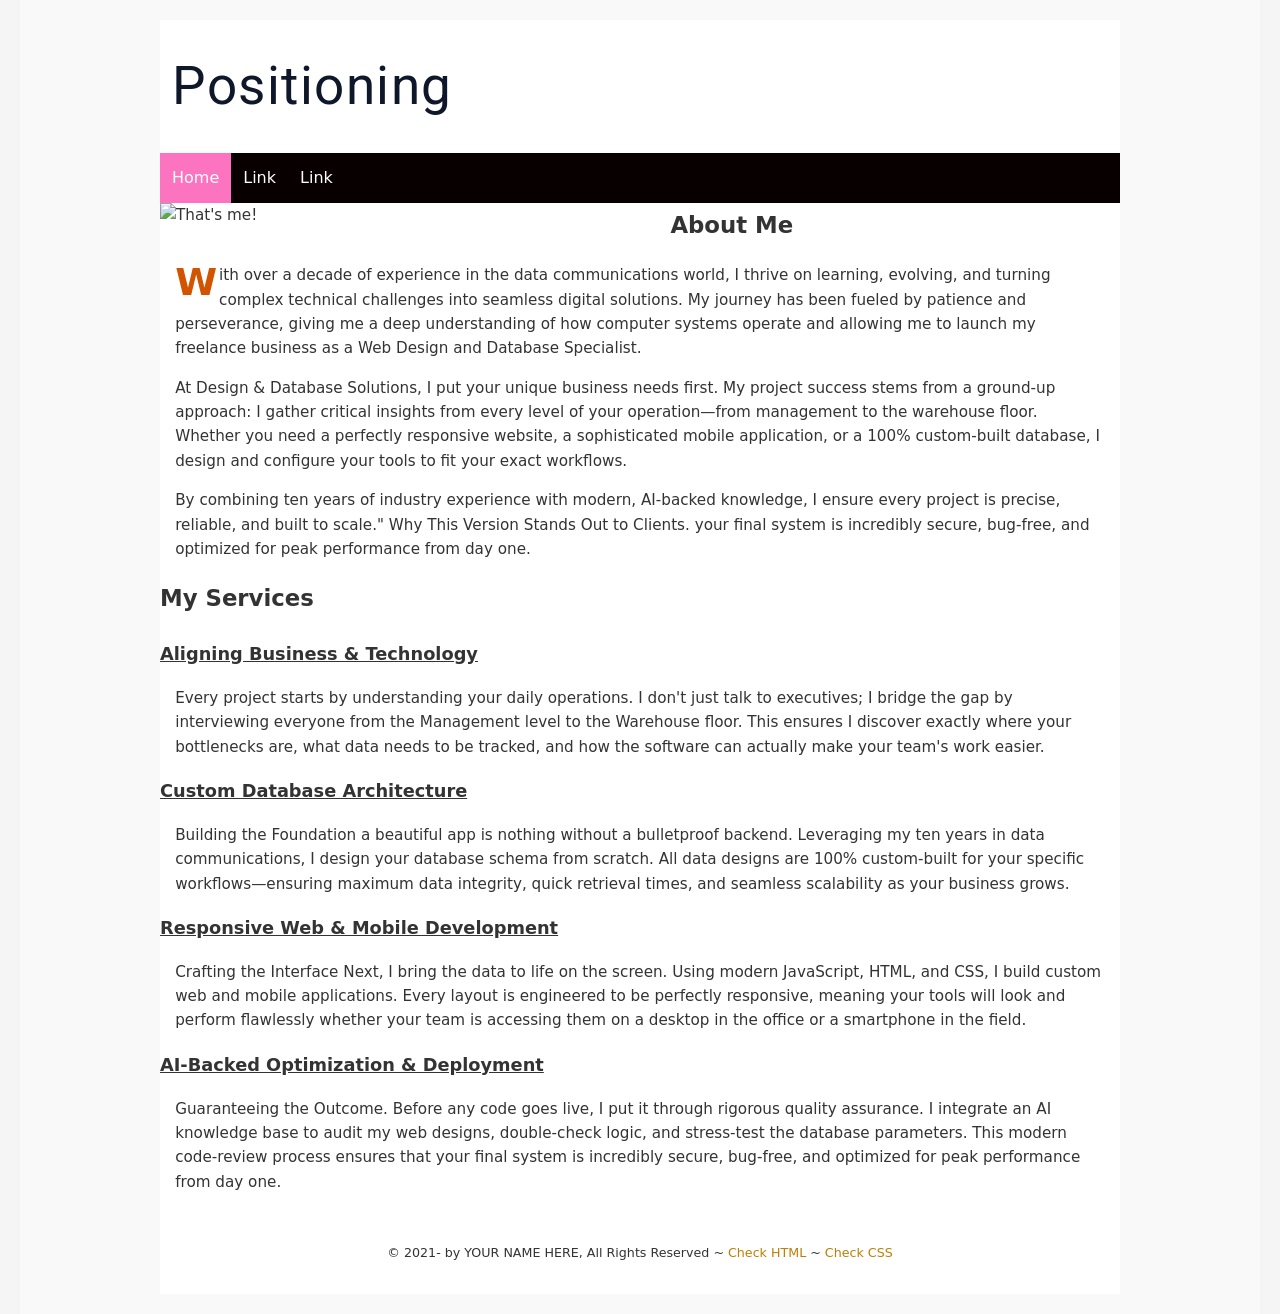
==== index.html @ ae60fa04 "saving" ====
<!DOCTYPE html>
<html lang="en">
 <head>
     <title>Positioning</title>
  <meta charset="utf-8">
  <meta name="viewport" content="width=device-width">
  <link rel="stylesheet" href="css/main.css">
  <link rel="stylesheet" href="css/nav.css">
  <link rel="stylesheet" href="css/forms.css">
  <link href="https://fonts.googleapis.com/css2?family=Roboto:wght@300;400;700&display=swap" rel="stylesheet">
  <link rel="icon" href="data:image/svg+xml,<svg xmlns=%22http://www.w3.org/2000/svg%22 viewBox=%220 0 100 100%22><text y=%22.9em%22 font-size=%2290%22>🚀</text></svg>">
        <style>
        /* start google font style */
        h1 {
            font-family: 'Roboto', sans-serif;
            font-size: 3.5rem; /* Needs to be larger because it's a condensed font */
            color: #0f172a;
            letter-spacing: 1.5px; /* Spaces out the all-caps look nicely */
        }
        /* end google font style */
        </style>
 </head>
 <body>
     <header>
     <h1 class="page-header">Positioning</h1>
        <nav class="topnav" id="myTopnav">
            <a href="index.html" class="active">Home</a>
            <a href="#">Link</a>
            <a href="#">Link</a>
            <a href="javascript:void(0);" class="icon" onclick="myFunction()">&#9776;</a>
        </nav>
     </header>
     
   <main class="wrapper">

      <picture class="profile">
                    <source media="(min-width: 1200px)" srcset="images/1758315293911.jpg">
                    <source media="(min-width: 501px)" srcset="images/photo.caribe.jpeg">
                    <img src="images/IMG_20251014_123847440.jpg" alt="That's me!">
                </picture> 
        <section id = "about">          
        <h2 class="subheader">About Me</h2>

                <div class="first-word">
                <p> With over a decade of experience in the data communications world, I thrive on learning, evolving, and turning complex technical challenges
               into seamless digital solutions. My journey has been fueled by patience and perseverance, giving me a deep understanding of how computer systems
               operate and allowing me to launch my freelance business as a Web Design and Database Specialist.</p>
                </div>
               <p>At Design & Database Solutions,
               I put your unique business needs first. My project success stems from a ground-up approach: I gather critical insights
               from every level of your operation—from management to the warehouse floor. Whether you need a perfectly responsive website,
               a sophisticated mobile application, or a 100% custom-built database, I design and configure your tools to fit your exact workflows. </p> 
               <p>By combining ten years of industry experience with modern, AI-backed knowledge, I ensure every project is precise, reliable, and built to scale."
               Why This Version Stands Out to Clients. your final system is incredibly secure, bug-free, and optimized for peak performance from day one.</p>            
        </section> 

        <section id = "services">
        <h2 class="subheader">My Services</h2>
                      
            <h3>Aligning Business & Technology</h3>  

      	    <p> Every project starts by understanding your daily operations. I don't just talk to executives; I bridge the gap by interviewing everyone from
            the Management level to the Warehouse floor. This ensures I discover exactly where your bottlenecks are, what data needs to be tracked, and 
            how the software can actually make your team's work easier.</p>            
            

            <h3>Custom Database Architecture</h3>

            <p>Building the Foundation a beautiful app is nothing without a bulletproof backend. Leveraging my ten years in data communications,
            I design your database schema from scratch. All data designs are 100% custom-built for your specific workflows—ensuring maximum data integrity,
            quick retrieval times, and seamless scalability as your business grows.</p>

 	        <h3>Responsive Web & Mobile Development</h3>

	        <p> Crafting the Interface 	Next, I bring the data to life on the screen. Using modern JavaScript, HTML, and CSS, I build custom web and mobile applications.
            Every layout is engineered to be perfectly responsive, meaning your tools will look and perform flawlessly whether your team is accessing them on
            a desktop in the office or a smartphone in the field.</p>

            <h3>AI-Backed Optimization & Deployment</h3>

            <p> Guaranteeing the Outcome. Before any code goes live, I put it through rigorous quality assurance. I integrate an AI knowledge base to audit
            my web designs, double-check logic, and stress-test the database parameters. This modern code-review process ensures that your final
            system is incredibly secure, bug-free, and optimized for peak performance from day one.</p> 
        </div>
        </section>    
   
 
    <footer>
      <p><small>&copy; 2021-<span id="this-year"></span> by 
          YOUR NAME HERE, All Rights Reserved ~ 
          <a id="html-checker" href="#" target="_blank">Check HTML</a> ~ 
          <a id="css-checker" href="#" target="_blank">Check CSS</a></small>
     </p>
    </footer>
  </main>
  <script src="js/main.js"></script>   
 </body>
</html>
---- css/main.css ----
/* Global rules */

@import url('https://fonts.googleapis.com/css?family=Quicksand|Spectral');

/* Global rules */

html {
  background-color: whitesmoke;
  font-size: 0.95em;
}

body {
  font-family:
    system-ui,
    -apple-system,
    sans-serif;
  line-height: 1.6;
  background-color: #f9f9f9;
  color: #333;
  margin: 0 auto;
  padding: 20px;
  max-width: 1200px;
}

::selection {
  color: #000;
  background: #ff0;
}

h1 {
  font-weight: normal;
  margin: auto;
  background: #fff;
  line-height: 2.5em;
}

main.wrapper {
  background-color: white;
  overflow: auto;
}

p {
  margin: 1em; /* Top Right Bottom Left (TRBL) */
}
.first-word p::first-letter {
  font-size: 2.5em;
  font-weight: bold;
  float: left;
  margin-right: 2px;
  color: #d35400; /* Using an orange tone to match your preferred theme */
  line-height: 1;
}

h2{
  font-weight:bold;
  margin:auto;
  line-height: 2em;
}


h3{
  font:bold;
  text-decoration-line: underline;
}

a {
  color: rgb(189, 127, 5);
  text-decoration: none;
}

a:hover {
  color: whitesmoke;
  background-color: rgb(189, 127, 5);
  text-decoration: none;
}

footer {
  clear: both;
  text-align: center;
  padding: 1em;
}

/* end global rules */

/* Responsive rules */

/* DESKTOP */
@media all and (min-width: 1200px) {
  main.wrapper {
    width: 80%;
    margin: auto;
  }

  h1 {
    width: 79%;
    padding-left: 1%;
  }

  picture.profile img {
    width: 50%;
    float: left;
    margin-right: 2em;
  }
}

/* TABLET */
@media all and (min-width: 501px) and (max-width: 1199px) {
  main.wrapper {
    width: 90%;
    margin: auto;
  }

  h1 {
    width: 89%;
    padding-left: 1%;
  }

  picture.profile img {
    width: 50%;
    float: right;
    margin-left: 1em;
  }
}

/* PHONE */
@media all and (max-width: 500px) {
  main.wrapper {
    width: 100%;
  }

  h1 {
    width: 99%;
    padding-left: 1%;
  }

  picture.profile img {
    width: 100%;
  }
}

/* start project container rules */

.projects-container {
  max-width: 900px; /* Keeps things readable on desktop */
  margin: 0 auto;
  padding: 20px;
}

/* The Main Project Card Wrapper */
.project-card {
  display: flex;
  flex-direction: row; /* Default layout: Image left, text right */
  align-items: center;
  gap: 30px;
  background: #ffffff;
  border: 1px solid #e2e8f0;
  border-radius: 12px; /* Smooth rounded corners */
  padding: 24px;
  margin-bottom: 30px;
  box-shadow: 0 4px 6px -1px rgba(0, 0, 0, 0.05);
  transition: transform 0.2s ease;
}

.project-card:hover {
  transform: translateY(-2px); /* Subtle interaction cue */
}

/* The Magic Mirror: Automatically alternate left/right layout */
.project-card:nth-child(even) {
  flex-direction: row-reverse; /* Flips the order for every second card */
}

/* Image Control Group */
.project-image {
  flex-shrink: 0; /* Prevents text from squeezing the image container */
}

.project-image img {
  width: 150px;
  height: 150px;
  object-fit: cover; /* Forces screenshots to crop nicely instead of squishing */
  border-radius: 8px;
  border: 1px solid #cbd5e1;
}

/* Content & CTA Link Elements */
.project-content {
  flex-grow: 1;
}

.project-content h2 {
  margin-top: 0;
  color: #1e293b;
}

.project-links {
  margin-top: 20px;
  display: flex;
  gap: 12px;
}

/* Flexible, clean Button styles */
.btn {
  display: inline-block;
  text-decoration: none;
  padding: 8px 16px;
  border-radius: 6px;
  font-size: 0.9rem;
  font-weight: 500;
  transition: background-color 0.2s;
}

.demo-btn {
  background-color: rgb(189, 127, 5);
  color: #ffffff;
}

.demo-btn:hover {
  background-color: rgb(95, 95, 95);
}

.repo-btn {
  background-color: #f1f5f9;
  color: #334155;
  border: 1px solid #cbd5e1;
}

.repo-btn:hover {
  background-color: rgb(95, 95, 95);
}

/* Responsive Overrides: If screen is small, stack everything vertically */
@media (max-width: 650px) {
  .project-card,
  .project-card:nth-child(even) {
    flex-direction: column;
    text-align: center;
  }

  .project-links {
    justify-content: center;
  }
}

/* end project container rules */
---- css/nav.css ----
/* Global rules */
/* Global rules */
.topnav {
  margin: auto;
  background-color: rgb(8, 0, 0);
  overflow: auto;
}

.topnav a {
  float: left;
  display: block;
  color: rgb(255, 254, 254);
  text-align: center;
  padding: 12px 12px;
  text-decoration: none;
  text-transform: capitalize;
  font-size: 16px;
}

.topnav a.hover,
.active {
  background-color: rgb(252, 116, 191);
}

.topnav .icon {
  display: none;
}



/* Responsive rules - apply when screen width is less than 1200px */

@media screen and (max-width: 1199px) {
  .topnav a:not(:first-child) {
    display: none;
  }

  .topnav a.icon {
    float: right;
    display: block;
  }

  .topnav.responsive {
    position: relative;
  }

  .topnav.responsive a {
    float: none;
    display: block;
    text-align: left;
  }

  .topnav.responsive a.icon {
    position: absolute;
    right: 0;
    top: 0;
  }
}

/* DESKTOP */
@media all and (min-width: 1200px) {
  .topnav {
    width: 80%;
  }
}

/* TABLET */
@media all and (min-width: 501px) and (max-width: 1199px) {
  .topnav {
    width: 90%;
  }
}

/* PHONE */
@media all and (max-width: 500px) {
  .topnav {
    width: 100%;
  }
}
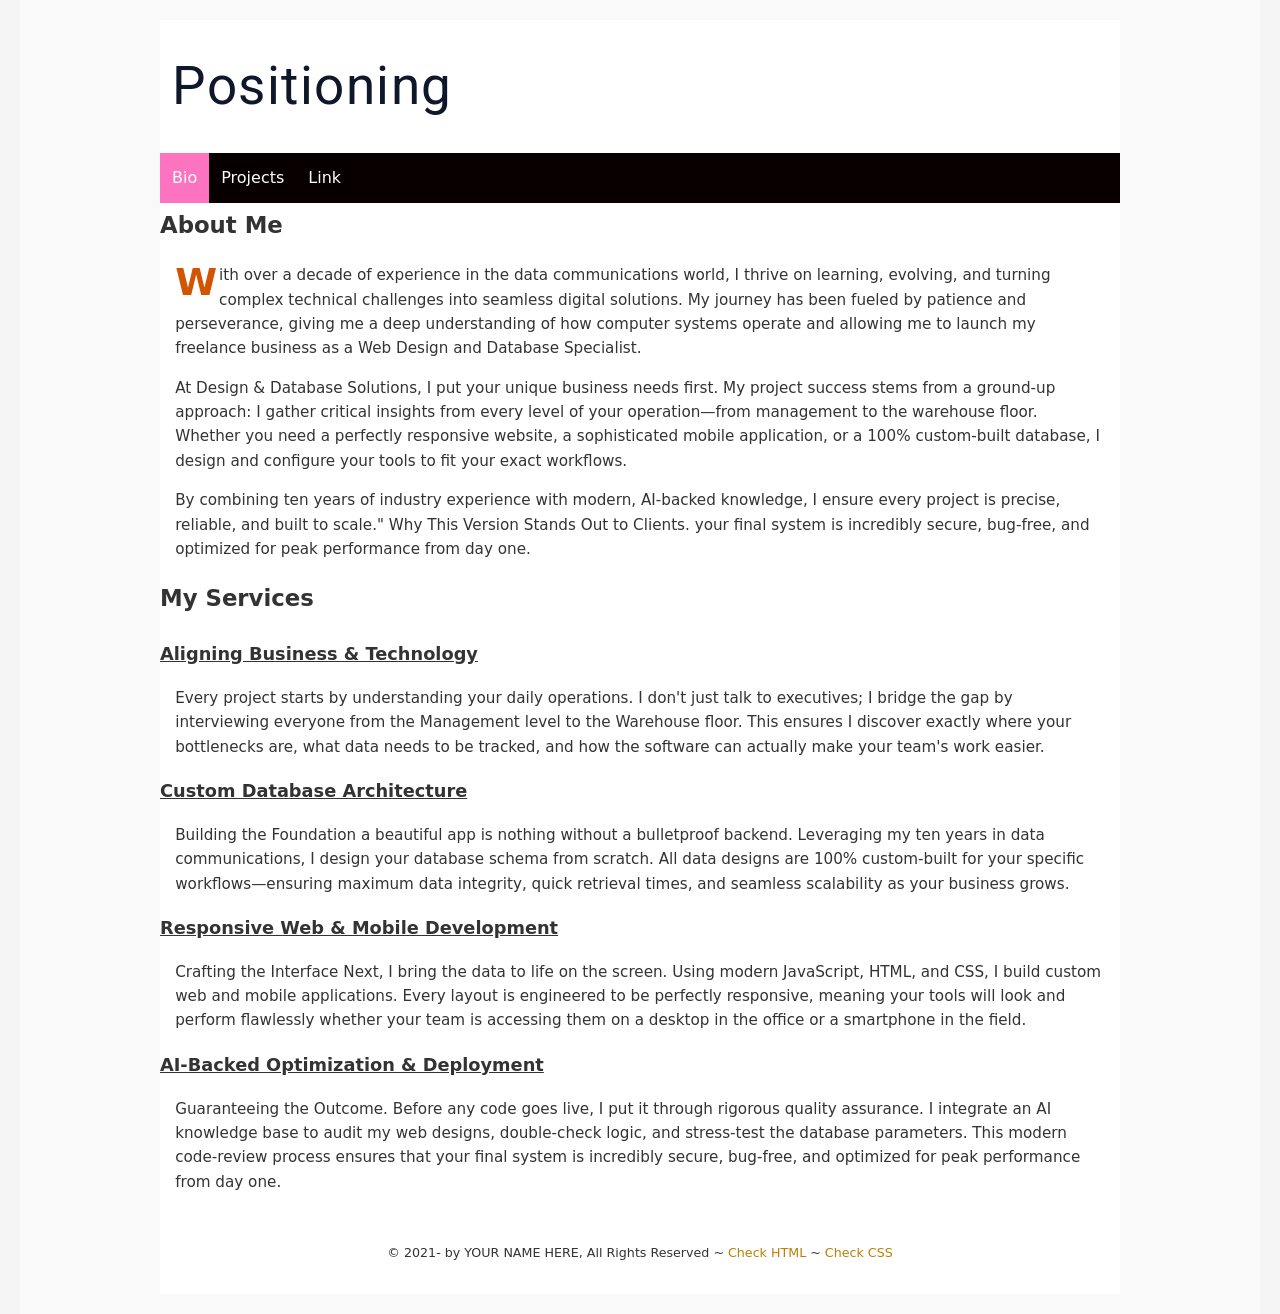
==== commit 91a53185: "save" ====
--- a/index.html
+++ b/index.html
@@ -24,8 +24,8 @@
      <header>
      <h1 class="page-header">Positioning</h1>
         <nav class="topnav" id="myTopnav">
-            <a href="index.html" class="active">Home</a>
-            <a href="#">Link</a>
+            <a href="index.html" class="active">Bio</a>
+            <a href="#"projects.html>Projects</a>
             <a href="#">Link</a>
             <a href="javascript:void(0);" class="icon" onclick="myFunction()">&#9776;</a>
         </nav>
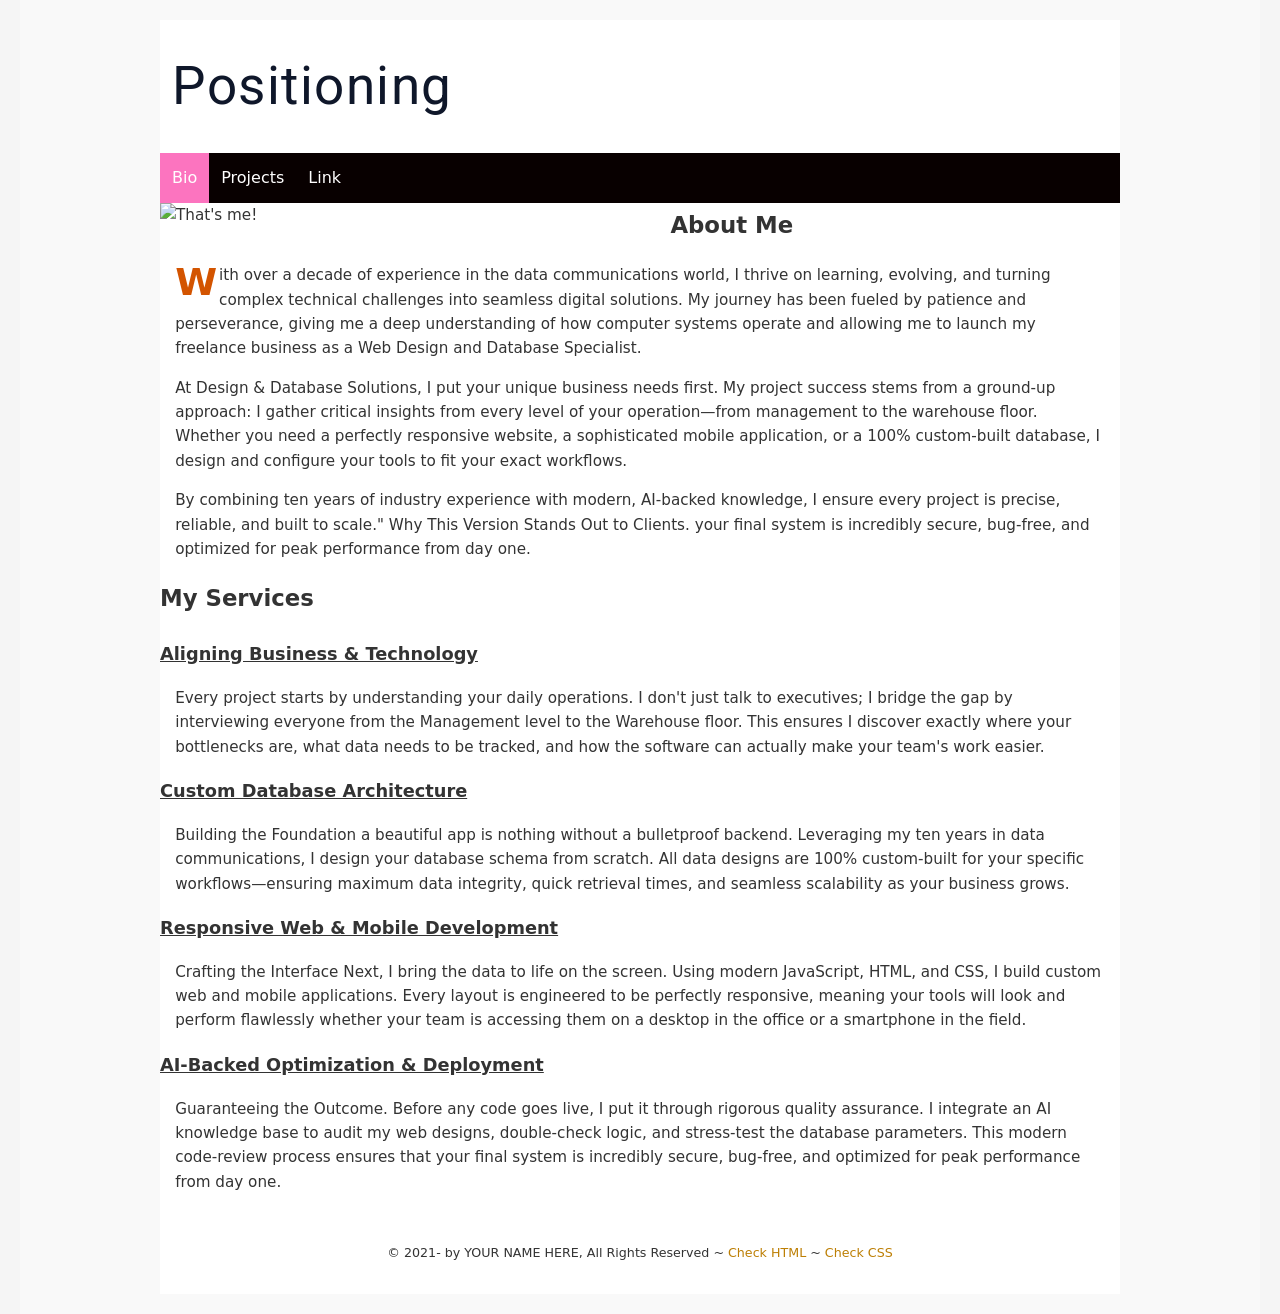
==== commit 79de2f02: "save" ====
--- a/index.html
+++ b/index.html
@@ -25,7 +25,7 @@
      <h1 class="page-header">Positioning</h1>
         <nav class="topnav" id="myTopnav">
             <a href="index.html" class="active">Bio</a>
-            <a href="#"projects.html>Projects</a>
+            <a href="projects.html">Projects</a>
             <a href="#">Link</a>
             <a href="javascript:void(0);" class="icon" onclick="myFunction()">&#9776;</a>
         </nav>
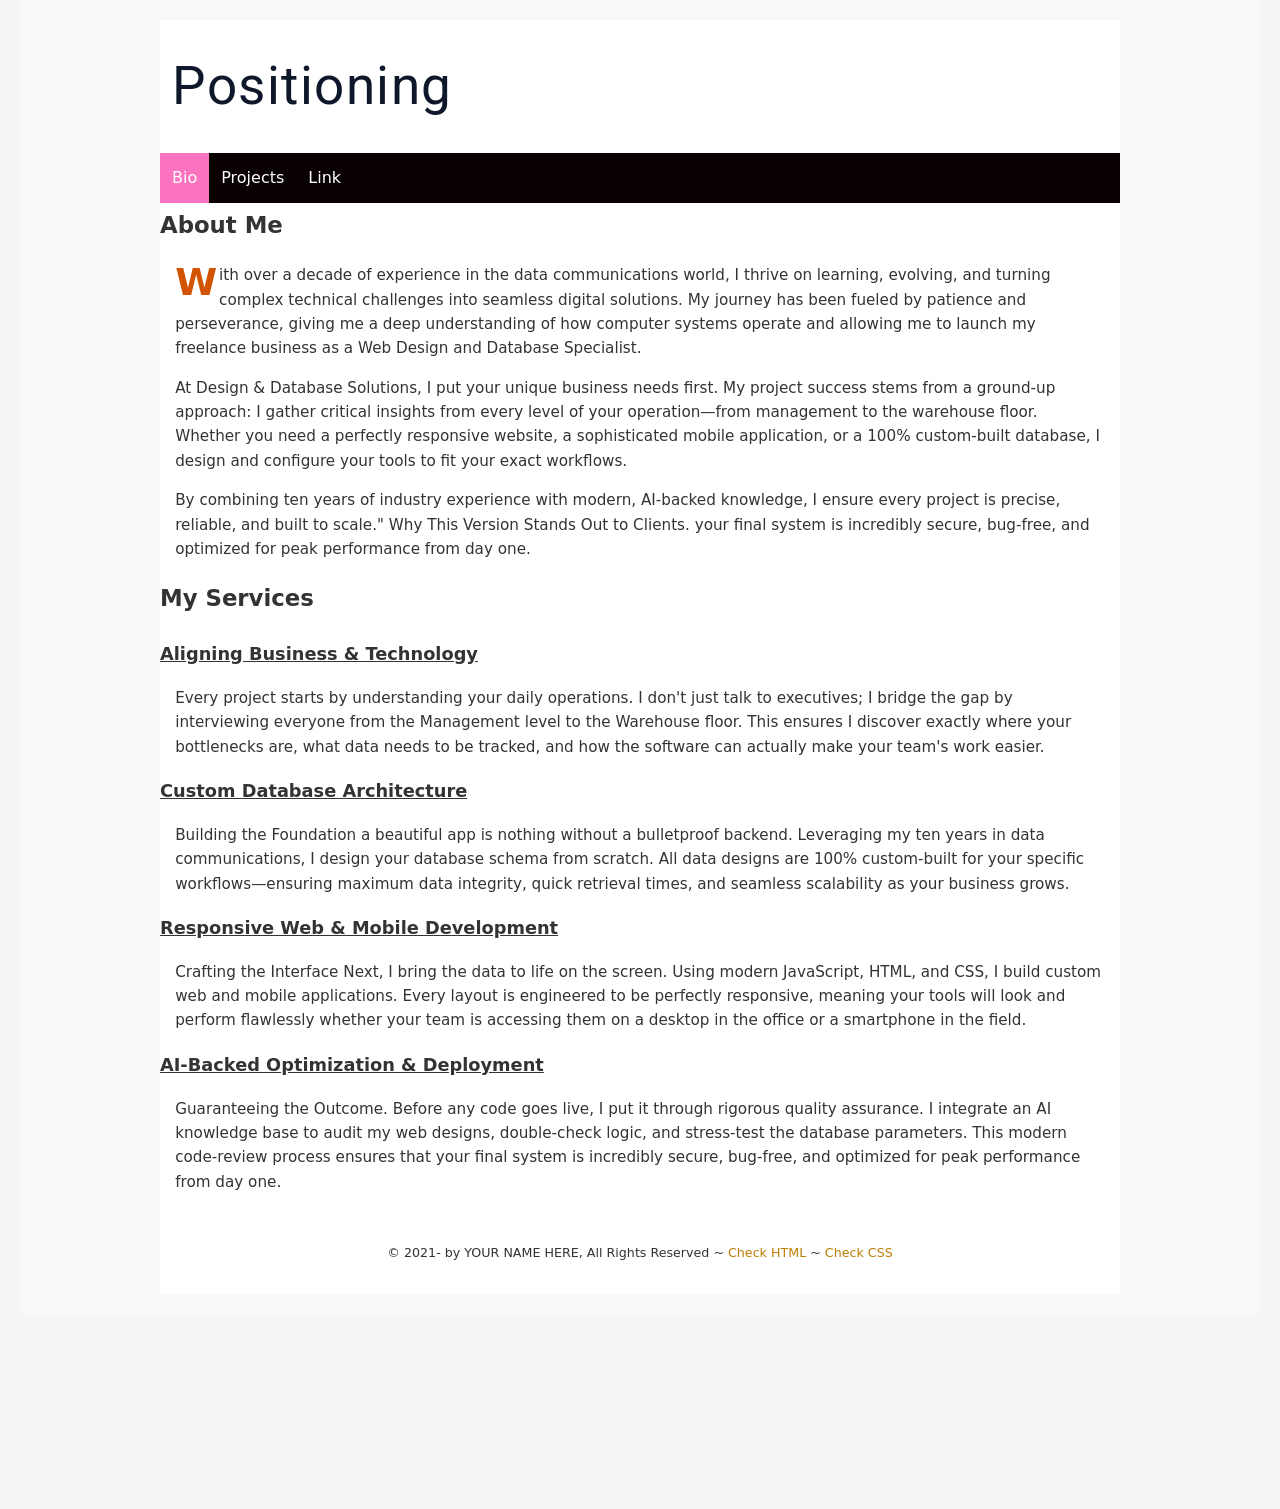
==== commit b9e7fb29: "save" ====
--- a/index.html
+++ b/index.html
@@ -33,58 +33,58 @@
      
    <main class="wrapper">
 
-      <picture class="profile">
-                    <source media="(min-width: 1200px)" srcset="images/1758315293911.jpg">
-                    <source media="(min-width: 501px)" srcset="images/photo.caribe.jpeg">
-                    <img src="images/IMG_20251014_123847440.jpg" alt="That's me!">
-                </picture> 
-        <section id = "about">          
-        <h2 class="subheader">About Me</h2>
+     <picture class="profile">
+        <source media="(min-width: 1200px)" srcset="images/1758315293911.jpg">
+        <source media="(min-width: 501px)" srcset="images/photo.caribe.jpeg">
+        <img src="images/IMG_20251014_123847440.jpg" alt="That's me!">
+    </picture> 
+    <section id = "about">          
+    <h2 class="subheader">About Me</h2>
 
-                <div class="first-word">
-                <p> With over a decade of experience in the data communications world, I thrive on learning, evolving, and turning complex technical challenges
-               into seamless digital solutions. My journey has been fueled by patience and perseverance, giving me a deep understanding of how computer systems
-               operate and allowing me to launch my freelance business as a Web Design and Database Specialist.</p>
-                </div>
-               <p>At Design & Database Solutions,
-               I put your unique business needs first. My project success stems from a ground-up approach: I gather critical insights
-               from every level of your operation—from management to the warehouse floor. Whether you need a perfectly responsive website,
-               a sophisticated mobile application, or a 100% custom-built database, I design and configure your tools to fit your exact workflows. </p> 
-               <p>By combining ten years of industry experience with modern, AI-backed knowledge, I ensure every project is precise, reliable, and built to scale."
-               Why This Version Stands Out to Clients. your final system is incredibly secure, bug-free, and optimized for peak performance from day one.</p>            
-        </section> 
+            <div class="first-word">
+            <p> With over a decade of experience in the data communications world, I thrive on learning, evolving, and turning complex technical challenges
+            into seamless digital solutions. My journey has been fueled by patience and perseverance, giving me a deep understanding of how computer systems
+            operate and allowing me to launch my freelance business as a Web Design and Database Specialist.</p>
+            </div>
+            <p>At Design & Database Solutions,
+            I put your unique business needs first. My project success stems from a ground-up approach: I gather critical insights
+            from every level of your operation—from management to the warehouse floor. Whether you need a perfectly responsive website,
+            a sophisticated mobile application, or a 100% custom-built database, I design and configure your tools to fit your exact workflows. </p> 
+            <p>By combining ten years of industry experience with modern, AI-backed knowledge, I ensure every project is precise, reliable, and built to scale."
+            Why This Version Stands Out to Clients. your final system is incredibly secure, bug-free, and optimized for peak performance from day one.</p>            
+    </section> 
 
-        <section id = "services">
-        <h2 class="subheader">My Services</h2>
-                      
-            <h3>Aligning Business & Technology</h3>  
+    <section id = "services">
+    <h2 class="subheader">My Services</h2>
+                    
+    <h3>Aligning Business & Technology</h3>  
 
-      	    <p> Every project starts by understanding your daily operations. I don't just talk to executives; I bridge the gap by interviewing everyone from
-            the Management level to the Warehouse floor. This ensures I discover exactly where your bottlenecks are, what data needs to be tracked, and 
-            how the software can actually make your team's work easier.</p>            
-            
+    <p> Every project starts by understanding your daily operations. I don't just talk to executives; I bridge the gap by interviewing everyone from
+    the Management level to the Warehouse floor. This ensures I discover exactly where your bottlenecks are, what data needs to be tracked, and 
+    how the software can actually make your team's work easier.</p>            
 
-            <h3>Custom Database Architecture</h3>
 
-            <p>Building the Foundation a beautiful app is nothing without a bulletproof backend. Leveraging my ten years in data communications,
-            I design your database schema from scratch. All data designs are 100% custom-built for your specific workflows—ensuring maximum data integrity,
-            quick retrieval times, and seamless scalability as your business grows.</p>
+    <h3>Custom Database Architecture</h3>
 
- 	        <h3>Responsive Web & Mobile Development</h3>
+    <p>Building the Foundation a beautiful app is nothing without a bulletproof backend. Leveraging my ten years in data communications,
+    I design your database schema from scratch. All data designs are 100% custom-built for your specific workflows—ensuring maximum data integrity,
+    quick retrieval times, and seamless scalability as your business grows.</p>
 
-	        <p> Crafting the Interface 	Next, I bring the data to life on the screen. Using modern JavaScript, HTML, and CSS, I build custom web and mobile applications.
-            Every layout is engineered to be perfectly responsive, meaning your tools will look and perform flawlessly whether your team is accessing them on
-            a desktop in the office or a smartphone in the field.</p>
+    <h3>Responsive Web & Mobile Development</h3>
 
-            <h3>AI-Backed Optimization & Deployment</h3>
+    <p> Crafting the Interface 	Next, I bring the data to life on the screen. Using modern JavaScript, HTML, and CSS, I build custom web and mobile applications.
+    Every layout is engineered to be perfectly responsive, meaning your tools will look and perform flawlessly whether your team is accessing them on
+    a desktop in the office or a smartphone in the field.</p>
 
-            <p> Guaranteeing the Outcome. Before any code goes live, I put it through rigorous quality assurance. I integrate an AI knowledge base to audit
-            my web designs, double-check logic, and stress-test the database parameters. This modern code-review process ensures that your final
-            system is incredibly secure, bug-free, and optimized for peak performance from day one.</p> 
-        </div>
-        </section>    
-   
- 
+    <h3>AI-Backed Optimization & Deployment</h3>
+
+    <p> Guaranteeing the Outcome. Before any code goes live, I put it through rigorous quality assurance. I integrate an AI knowledge base to audit
+    my web designs, double-check logic, and stress-test the database parameters. This modern code-review process ensures that your final
+    system is incredibly secure, bug-free, and optimized for peak performance from day one.</p> 
+    </div>
+    </section>    
+
+
     <footer>
       <p><small>&copy; 2021-<span id="this-year"></span> by 
           YOUR NAME HERE, All Rights Reserved ~ 
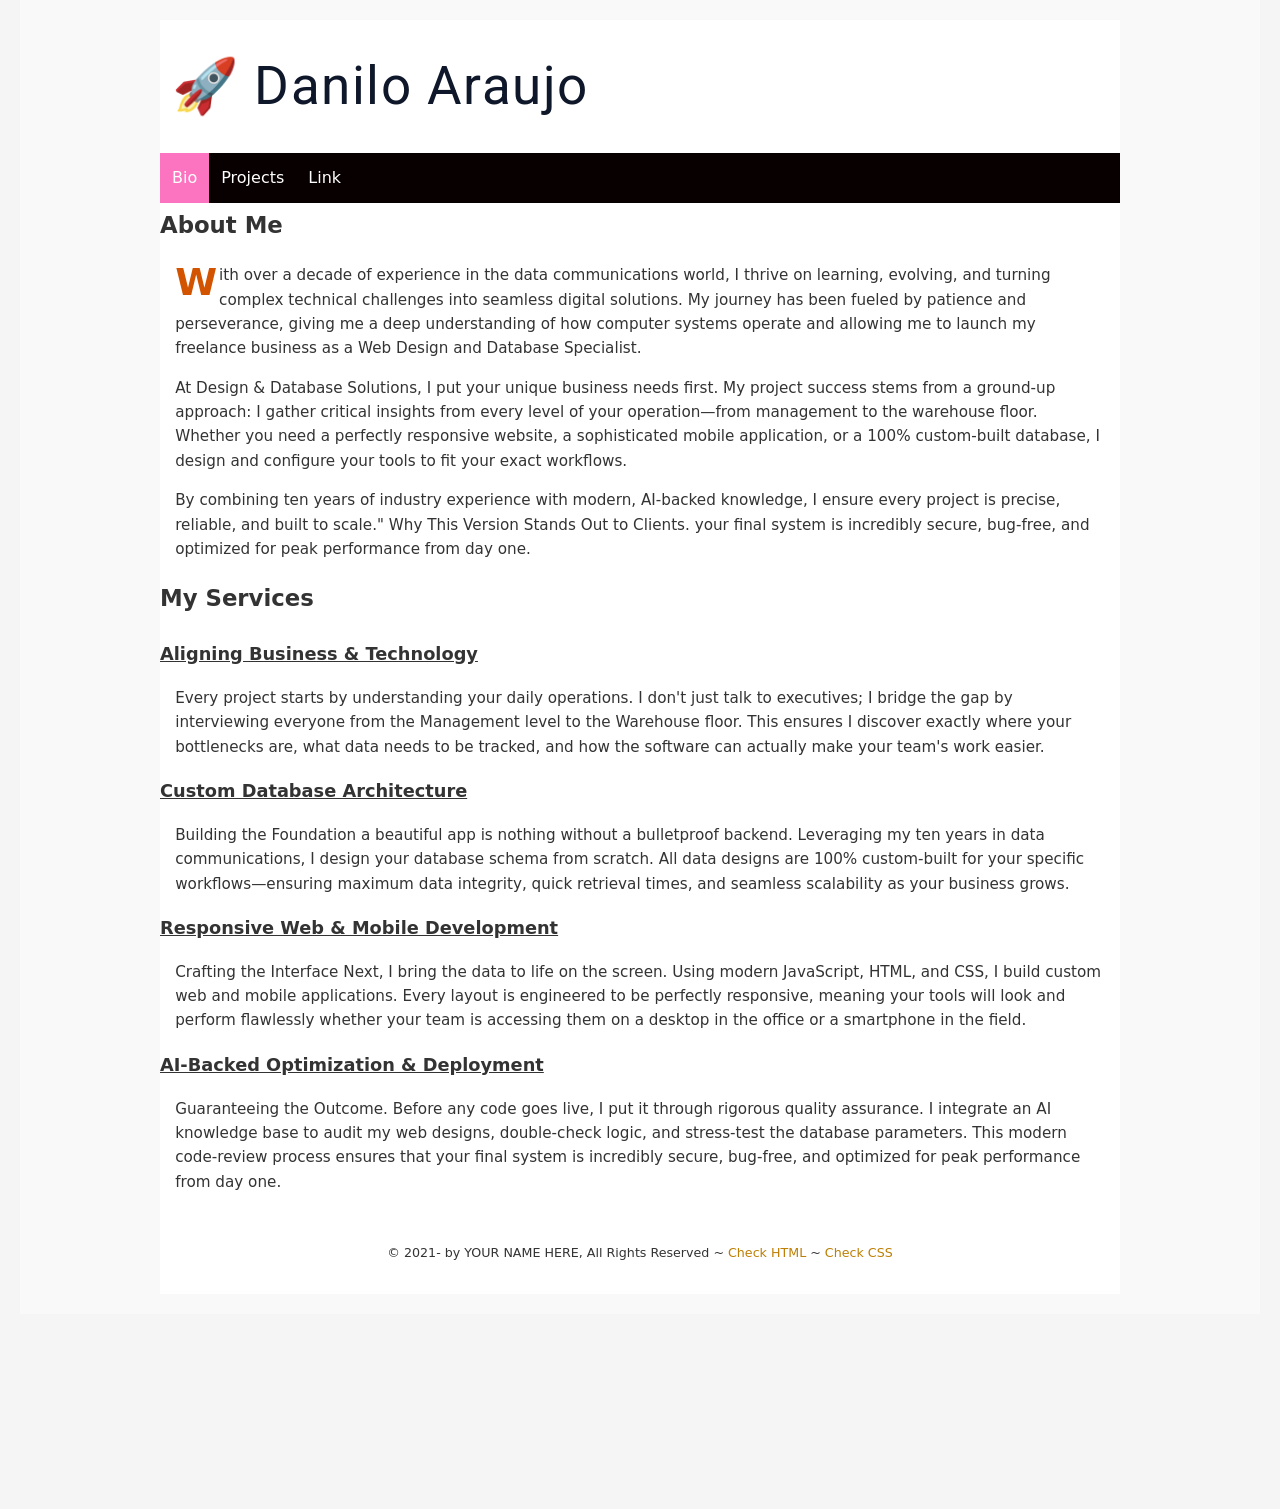
==== commit 8e6528a0: "save" ====
--- a/index.html
+++ b/index.html
@@ -22,7 +22,8 @@
  </head>
  <body>
      <header>
-     <h1 class="page-header">Positioning</h1>
+    <h1><span class="rocket-icon" aria-label="Rocket">🚀</span> Danilo Araujo</h1>
+     
         <nav class="topnav" id="myTopnav">
             <a href="index.html" class="active">Bio</a>
             <a href="projects.html">Projects</a>
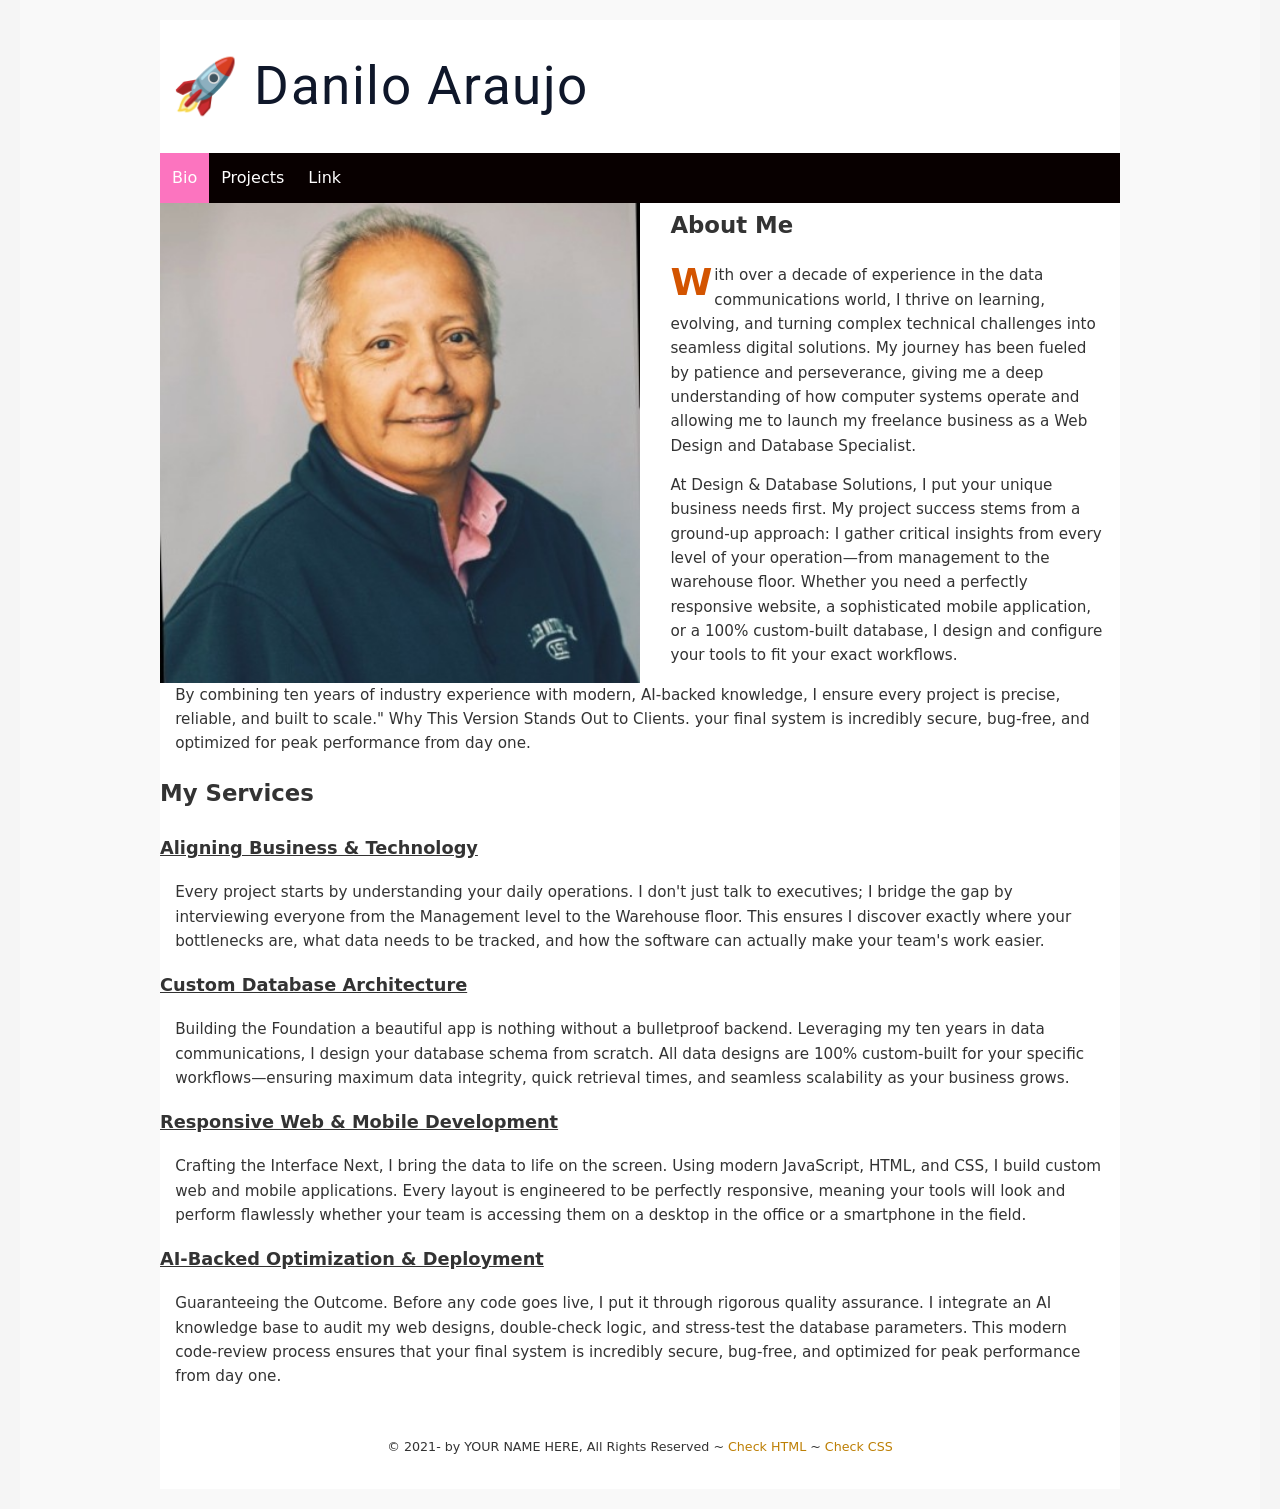
==== commit c34a0494: "saving" ====
--- a/index.html
+++ b/index.html
@@ -23,13 +23,15 @@
  <body>
      <header>
     <h1><span class="rocket-icon" aria-label="Rocket">🚀</span> Danilo Araujo</h1>
+
+    
      
-        <nav class="topnav" id="myTopnav">
+    <nav class="topnav" id="myTopnav">
             <a href="index.html" class="active">Bio</a>
             <a href="projects.html">Projects</a>
             <a href="#">Link</a>
             <a href="javascript:void(0);" class="icon" onclick="myFunction()">&#9776;</a>
-        </nav>
+        </nav> 
      </header>
      
    <main class="wrapper">
--- a/css/nav.css
+++ b/css/nav.css
@@ -1,6 +1,5 @@
 /* Global rules */
-/* Global rules */
-.topnav {
+    .topnav {
   margin: auto;
   background-color: rgb(8, 0, 0);
   overflow: auto;
